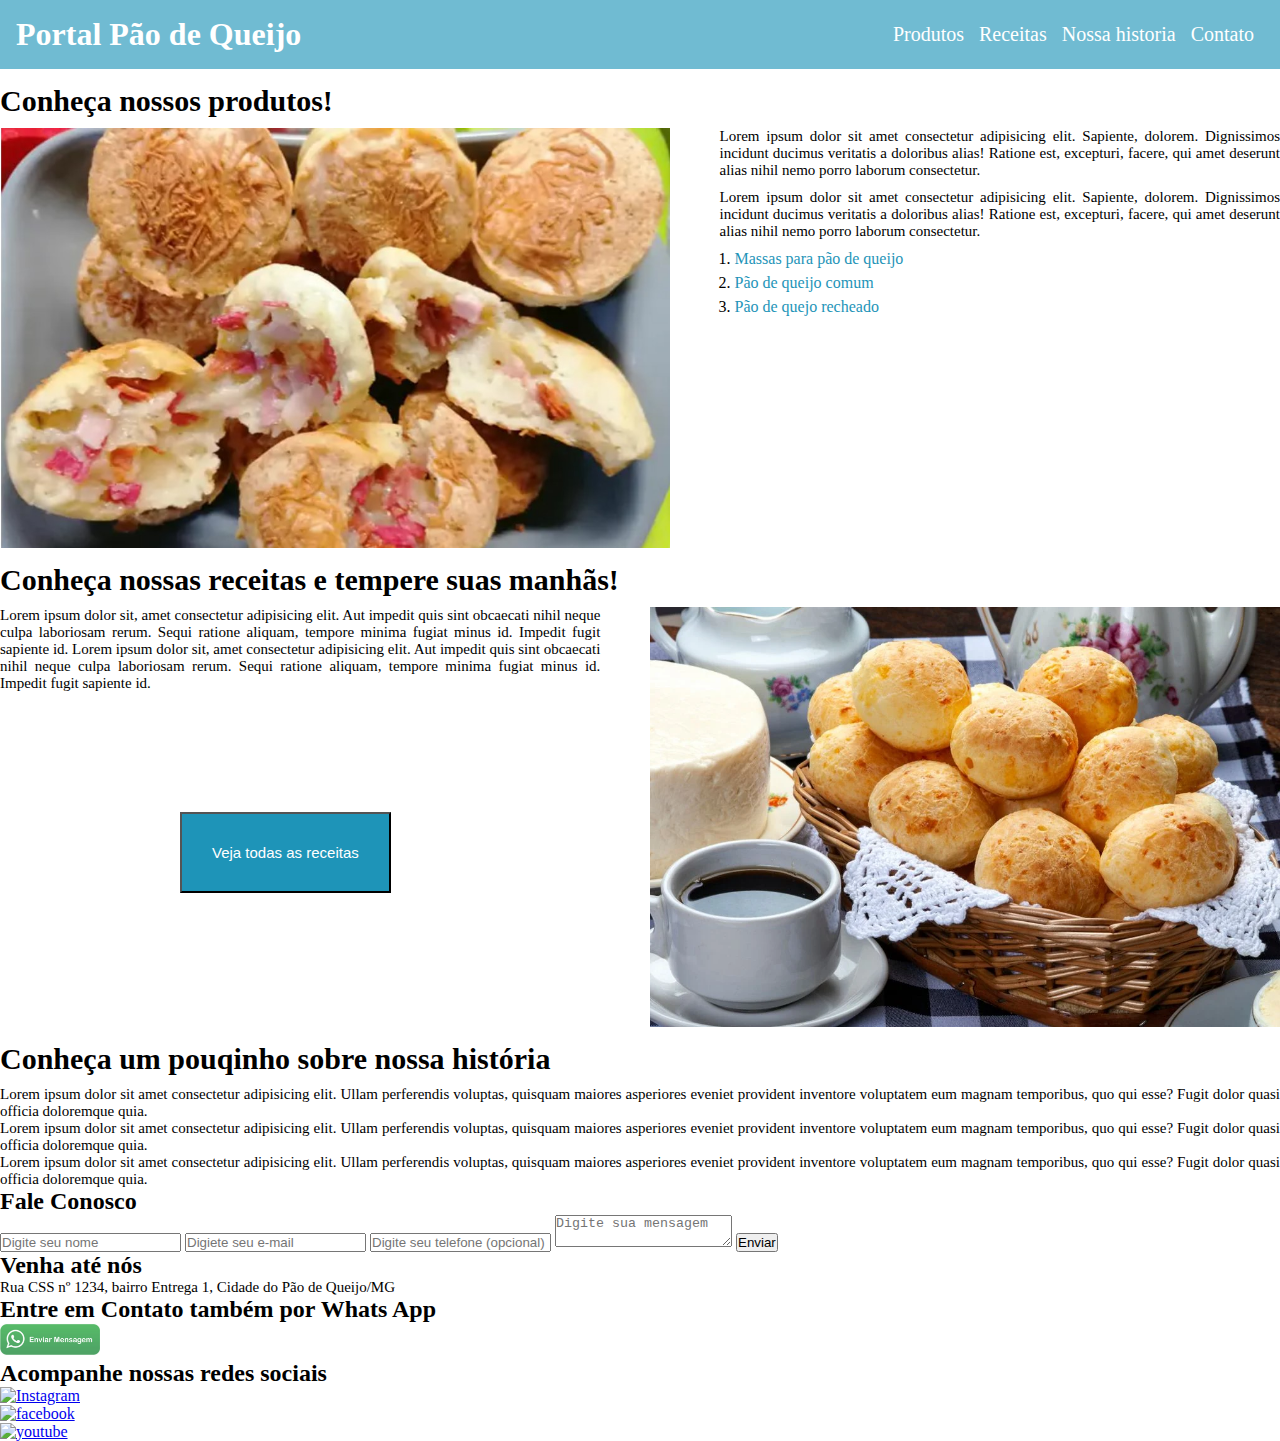
==== index.html @ 17af77b3 "primeiro comit" ====
<!DOCTYPE html>
<html lang="pt-br">
<head>
    <meta charset="UTF-8">
    <meta name="viewport" content="width=device-width, initial-scale=1.0">
    <title>Portal Pão de Queijo</title>
    <link rel="stylesheet" href="main.css">
</head>

<body>
    <header>
        <div class="container">
            <h1>Portal Pão de Queijo</h1>
            <div>
                <ul>
                    <li>
                        <a href="#" > Produtos </a>
                    </li>
                    <li>
                        <a href="#" > Receitas </a>
                    </li>
                    <li>
                        <a href="#" > Nossa historia </a>
                    </li>
                    <li>
                        <a href="#" > Contato </a>
                    </li>
                </ul>
            </div>
        </div>
    </header>

    <section id="products">
        <div class="container">
            <h2> Conheça nossos produtos! </h2>
            <div class="products_list">
                <img src="./Imagens/Captura de tela 2023-12-11 081720.jpg" alt="Pão de queijo recheado">
                <div>
                    <p>
                        Lorem ipsum dolor sit amet consectetur adipisicing elit. Sapiente, dolorem. Dignissimos incidunt ducimus veritatis a doloribus alias! Ratione est, excepturi, facere, qui amet deserunt alias nihil nemo porro laborum consectetur.
                    </p>
                    <p>
                        Lorem ipsum dolor sit amet consectetur adipisicing elit. Sapiente, dolorem. Dignissimos incidunt ducimus veritatis a doloribus alias! Ratione est, excepturi, facere, qui amet deserunt alias nihil nemo porro laborum consectetur.
                    </p>
                    <ol>
                        <li>
                            <a href="#" title="saiba mais"> Massas para pão de queijo</a> 
                        </li>
                        <li>
                            <a href="#" title="saiba mais"> Pão de queijo comum</a> 
                        </li>
                        <li>
                            <a href="#" title="saiba mais"> Pão de quejo recheado</a> 
                        </li>
                    </ol>
                </div>
            </div>
        </div>
    </section>

    <section id="recipes">
        <div class="container">
            <h2> Conheça nossas receitas e tempere suas manhãs!</h2>
            <div class="recipe_frame">
                <div class="p-button">
                    <p>
                    Lorem ipsum dolor sit, amet consectetur adipisicing elit. Aut impedit quis sint obcaecati nihil neque culpa laboriosam rerum. Sequi ratione aliquam, tempore minima fugiat minus id. Impedit fugit sapiente id. Lorem ipsum dolor sit, amet consectetur adipisicing elit. Aut impedit quis sint obcaecati nihil neque culpa laboriosam rerum. Sequi ratione aliquam, tempore minima fugiat minus id. Impedit fugit sapiente id.
                    </p>
                    <Button> Veja todas as receitas </Button>
                </div>
                <img src="/Imagens/Imagem 2.webp" title="Pão de queijo Comum" alt="Pão de queijo com café">
            </div>

        </div>
    </section>
    
    <section id="our_history">
        <div class="container">
            <h2> Conheça um pouqinho sobre nossa história</h2>
            <p>
                Lorem ipsum dolor sit amet consectetur adipisicing elit. Ullam perferendis voluptas, quisquam maiores asperiores eveniet provident inventore voluptatem eum magnam temporibus, quo qui esse? Fugit dolor quasi officia doloremque quia.
            </p>
            <p>
                Lorem ipsum dolor sit amet consectetur adipisicing elit. Ullam perferendis voluptas, quisquam maiores asperiores eveniet provident inventore voluptatem eum magnam temporibus, quo qui esse? Fugit dolor quasi officia doloremque quia.
            </p>
            <p>
                Lorem ipsum dolor sit amet consectetur adipisicing elit. Ullam perferendis voluptas, quisquam maiores asperiores eveniet provident inventore voluptatem eum magnam temporibus, quo qui esse? Fugit dolor quasi officia doloremque quia.
            </p>
        </div>
    </section>

    <section id="contact">
        <div class="container">
            <Div class="contact_information">
                <div>
                    <h2> Fale Conosco </h2>
                    <form>
                        <input type="text" placeholder="Digite seu nome" required>
                        <input type="email" placeholder="Digiete seu e-mail" required>
                        <input type="tel"   placeholder="Digite seu telefone (opcional)">
                        <textarea placeholder="Digite sua mensagem" required></textarea>
                        <button type="submit"> Enviar </button>
                    </form>
                </div>
                <div class="adress">
                    <h2> Venha até nós </h2>
                    <p> Rua CSS nº 1234, bairro Entrega 1, Cidade do Pão de Queijo/MG  </p>
                    <h2> Entre em Contato também por Whats App </h2>
                    <a href="#" title="Nos chame no Whats app"> <img src="./Imagens/botao wpp.jpg" class="whatsapp_button"></a>
                </div>
                <div>
                    <h2> Acompanhe nossas redes sociais </h2>
                    <ul class="social_links">
                        <li>
                            <a href="#" title="Siga-nos no Instagram"><img src="./imagens/instagram.png" alt="Instagram"/></a>
                        </li>
                        <li>
                            <a href="#" title="Siga-nos no facebook"><img src="./imagens/facebook.png" alt="facebook" /></a>
                        </li>
                        <li>
                            <a href="#" title="Visite nosso canal no youtube"><img src="./imagens/youtube.png" alt="youtube"/></a>
                        </li>
                    </ul>
                </div>
            </Div>
        </div>
    </section>
</body>
</html>
---- main.css ----
*{
    padding: 0;
    margin: 0;
    box-sizing: border-box;
}

header {
    background-color: rgba(30, 148, 184, 0.637) ;
    color: white; 
    padding: 16px;
}

header a {
    color: white;
    text-decoration: none;
    font-size: 20px;
}

header .container{
    display: flex;
    align-items: center;
    justify-content: space-between;
}

header li {
    display: inline;
    margin-right: 10px;
}

.container {
    max-width: 1280px;
    width: 100%;
    margin: 0 auto;
}

.products_list {
    display: flex;
    align-items: flex-start;
    justify-content: space-between;
}

#products h2,
#recipes h2,
#our_history h2{
    font-size: 30px;
    margin-top: 15px;
    margin-bottom: 10px;
}

#products img,
#recipes img{
    height: 420px;
    margin-right: 50px;
}

#products p{
    margin-bottom: 10px;
}

#products li{
    margin-left: 15px;
    margin-bottom: 6px;
}

#products a { 
    text-decoration: none;
    color: rgba(30, 148, 184, 1) ;
}

#products a:hover{
    text-decoration: underline;
}

#recipes .recipe_frame {
    display: flex;
    align-items: flex-start;
    justify-content: space-between;
}


#recipes button {
    margin: 120px 0 0 180px;
    padding: 30px;
    background-color: rgba(30, 148, 184, 1) ;
    color: white;
    font-size: 15px;
}

#recipes button:hover {
    background-color: rgba(30, 148, 184, 0.5);
}

#recipes img {
    margin: auto 0 auto 50px; 
}

.adress img {
    width: 100px;
}

.social_links img{
    height: 24px;
    margin-right: 6px;
}

p {
    font-size: 15px;
    text-align: justify;
}
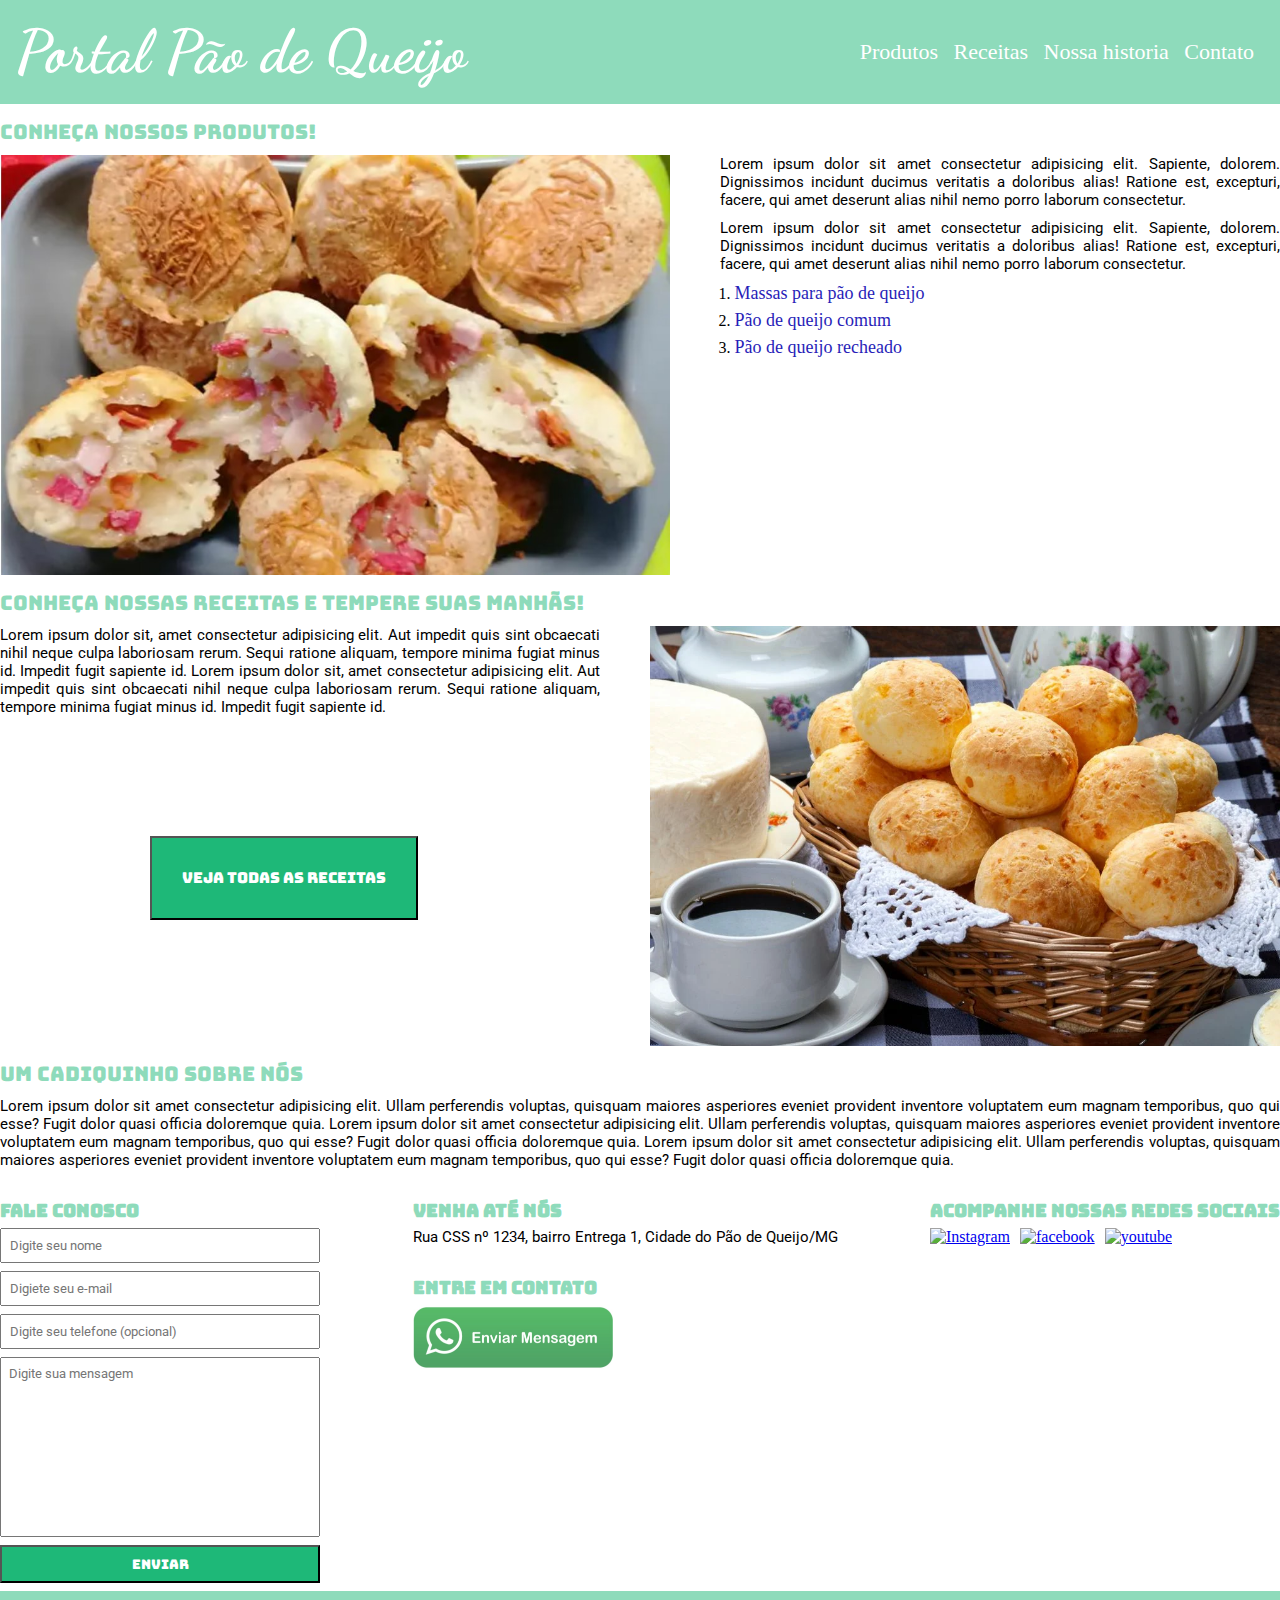
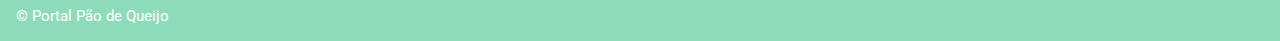
==== commit 96aaf603: "projeto finalizado" ====
--- a/index.html
+++ b/index.html
@@ -5,6 +5,10 @@
     <meta name="viewport" content="width=device-width, initial-scale=1.0">
     <title>Portal Pão de Queijo</title>
     <link rel="stylesheet" href="main.css">
+    <link rel="preconnect" href="https://fonts.googleapis.com">
+    <link rel="preconnect" href="https://fonts.gstatic.com" crossorigin>
+    <link href="https://fonts.googleapis.com/css2?family=Bungee&family=Dancing+Script&family=Roboto&family=Whisper&display=swap" rel="stylesheet">
+
 </head>
 
 <body>
@@ -14,16 +18,16 @@
             <div>
                 <ul>
                     <li>
-                        <a href="#" > Produtos </a>
+                        <a href="#products" > Produtos </a>
                     </li>
                     <li>
-                        <a href="#" > Receitas </a>
+                        <a href="#recipes" > Receitas </a>
                     </li>
                     <li>
-                        <a href="#" > Nossa historia </a>
+                        <a href="#our_history" > Nossa historia </a>
                     </li>
                     <li>
-                        <a href="#" > Contato </a>
+                        <a href="#contact" > Contato </a>
                     </li>
                 </ul>
             </div>
@@ -50,7 +54,7 @@
                             <a href="#" title="saiba mais"> Pão de queijo comum</a> 
                         </li>
                         <li>
-                            <a href="#" title="saiba mais"> Pão de quejo recheado</a> 
+                            <a href="#" title="saiba mais"> Pão de queijo recheado</a> 
                         </li>
                     </ol>
                 </div>
@@ -76,14 +80,9 @@
     
     <section id="our_history">
         <div class="container">
-            <h2> Conheça um pouqinho sobre nossa história</h2>
+            <h2> Um cadiquinho sobre nós </h2>
             <p>
-                Lorem ipsum dolor sit amet consectetur adipisicing elit. Ullam perferendis voluptas, quisquam maiores asperiores eveniet provident inventore voluptatem eum magnam temporibus, quo qui esse? Fugit dolor quasi officia doloremque quia.
-            </p>
-            <p>
-                Lorem ipsum dolor sit amet consectetur adipisicing elit. Ullam perferendis voluptas, quisquam maiores asperiores eveniet provident inventore voluptatem eum magnam temporibus, quo qui esse? Fugit dolor quasi officia doloremque quia.
-            </p>
-            <p>
+                Lorem ipsum dolor sit amet consectetur adipisicing elit. Ullam perferendis voluptas, quisquam maiores asperiores eveniet provident inventore voluptatem eum magnam temporibus, quo qui esse? Fugit dolor quasi officia doloremque quia.                Lorem ipsum dolor sit amet consectetur adipisicing elit. Ullam perferendis voluptas, quisquam maiores asperiores eveniet provident inventore voluptatem eum magnam temporibus, quo qui esse? Fugit dolor quasi officia doloremque quia.
                 Lorem ipsum dolor sit amet consectetur adipisicing elit. Ullam perferendis voluptas, quisquam maiores asperiores eveniet provident inventore voluptatem eum magnam temporibus, quo qui esse? Fugit dolor quasi officia doloremque quia.
             </p>
         </div>
@@ -91,9 +90,9 @@
 
     <section id="contact">
         <div class="container">
-            <Div class="contact_information">
+            <div class="contact_information">
                 <div>
-                    <h2> Fale Conosco </h2>
+                    <h3> Fale Conosco </h3>
                     <form>
                         <input type="text" placeholder="Digite seu nome" required>
                         <input type="email" placeholder="Digiete seu e-mail" required>
@@ -103,13 +102,13 @@
                     </form>
                 </div>
                 <div class="adress">
-                    <h2> Venha até nós </h2>
+                    <h3> Venha até nós </h3>
                     <p> Rua CSS nº 1234, bairro Entrega 1, Cidade do Pão de Queijo/MG  </p>
-                    <h2> Entre em Contato também por Whats App </h2>
+                    <h3> Entre em Contato  </h3>
                     <a href="#" title="Nos chame no Whats app"> <img src="./Imagens/botao wpp.jpg" class="whatsapp_button"></a>
                 </div>
                 <div>
-                    <h2> Acompanhe nossas redes sociais </h2>
+                    <h3> Acompanhe nossas redes sociais </h3>
                     <ul class="social_links">
                         <li>
                             <a href="#" title="Siga-nos no Instagram"><img src="./imagens/instagram.png" alt="Instagram"/></a>
@@ -122,8 +121,13 @@
                         </li>
                     </ul>
                 </div>
-            </Div>
+            </div>
         </div>
     </section>
+    <footer>
+        <div class="container">
+            <p>&copy; Portal Pão de Queijo </p>
+        </div>
+    </footer>
 </body>
 </html>--- a/main.css
+++ b/main.css
@@ -4,16 +4,29 @@
     box-sizing: border-box;
 }
 
-header {
-    background-color: rgba(30, 148, 184, 0.637) ;
+header,
+footer {
+    background-color: rgba(30, 184, 120, 0.5) ;
     color: white; 
     padding: 16px;
+}
+
+header h1{
+    /*font-family: 'Whisper', cursive;
+    font-weight: bolder;*/
+    font-family: 'Dancing Script', cursive;
+    font-weight: bold;
+    font-size: 60px;
 }
 
 header a {
     color: white;
     text-decoration: none;
-    font-size: 20px;
+    font-size: 22px;
+}
+
+header a:hover{
+    font-weight: bolder;
 }
 
 header .container{
@@ -39,12 +52,13 @@
     justify-content: space-between;
 }
 
-#products h2,
-#recipes h2,
-#our_history h2{
-    font-size: 30px;
+h2{
+    font-size: 20px;
     margin-top: 15px;
     margin-bottom: 10px;
+    font-family: 'Bungee', sans-serif;
+    font-weight: lighter;
+    color: rgba(30, 184, 120, 0.5)  ;
 }
 
 #products img,
@@ -64,7 +78,8 @@
 
 #products a { 
     text-decoration: none;
-    color: rgba(30, 148, 184, 1) ;
+    color: rgb(40, 30, 184) ;
+    font-size: 18px;
 }
 
 #products a:hover{
@@ -79,23 +94,68 @@
 
 
 #recipes button {
-    margin: 120px 0 0 180px;
+    margin: 120px 0 0 150px;
     padding: 30px;
-    background-color: rgba(30, 148, 184, 1) ;
+    background-color: rgba(30, 184, 120, 1)  ;
     color: white;
     font-size: 15px;
+    cursor: pointer;
+    font-family: 'Bungee', sans-serif;
 }
 
 #recipes button:hover {
-    background-color: rgba(30, 148, 184, 0.5);
+    background-color: rgba(30, 184, 120, 0.5) ;
 }
 
 #recipes img {
     margin: auto 0 auto 50px; 
 }
 
+#contact .contact_information {
+    display: flex;
+    justify-content: space-between;
+}
+
+#contact h3{
+    font-size: 18px;
+    margin-top: 30px;
+    margin-bottom: 6px;
+    font-family: 'Bungee', sans-serif;
+    color: rgba(30, 184, 120, 0.5)  ;
+}
+
+form input,
+form textarea,
+form button{
+    display: block;
+    width: 320px;
+    margin-bottom: 8px;
+    padding: 8px;
+    font-family: 'Roboto', sans-serif;
+}
+
+form textarea{
+    resize: none;
+    height: 180px;
+}
+
+form button{
+    background-color: rgba(30, 184, 120, 1);
+    cursor: pointer;
+    color: white;
+    font-family: 'Bungee', sans-serif;
+}
+
+form button:hover{
+    background-color: rgba(30, 184, 120, 0.5) ;
+}
+
+input:focus, textarea:foucs{
+    outline-color: rgba(30, 184, 120, 1);
+}
+
 .adress img {
-    width: 100px;
+    width: 200px;
 }
 
 .social_links img{
@@ -103,7 +163,12 @@
     margin-right: 6px;
 }
 
+.social_links li{
+    display: inline;
+}
+
 p {
     font-size: 15px;
     text-align: justify;
+    font-family: 'Roboto', sans-serif;
 }
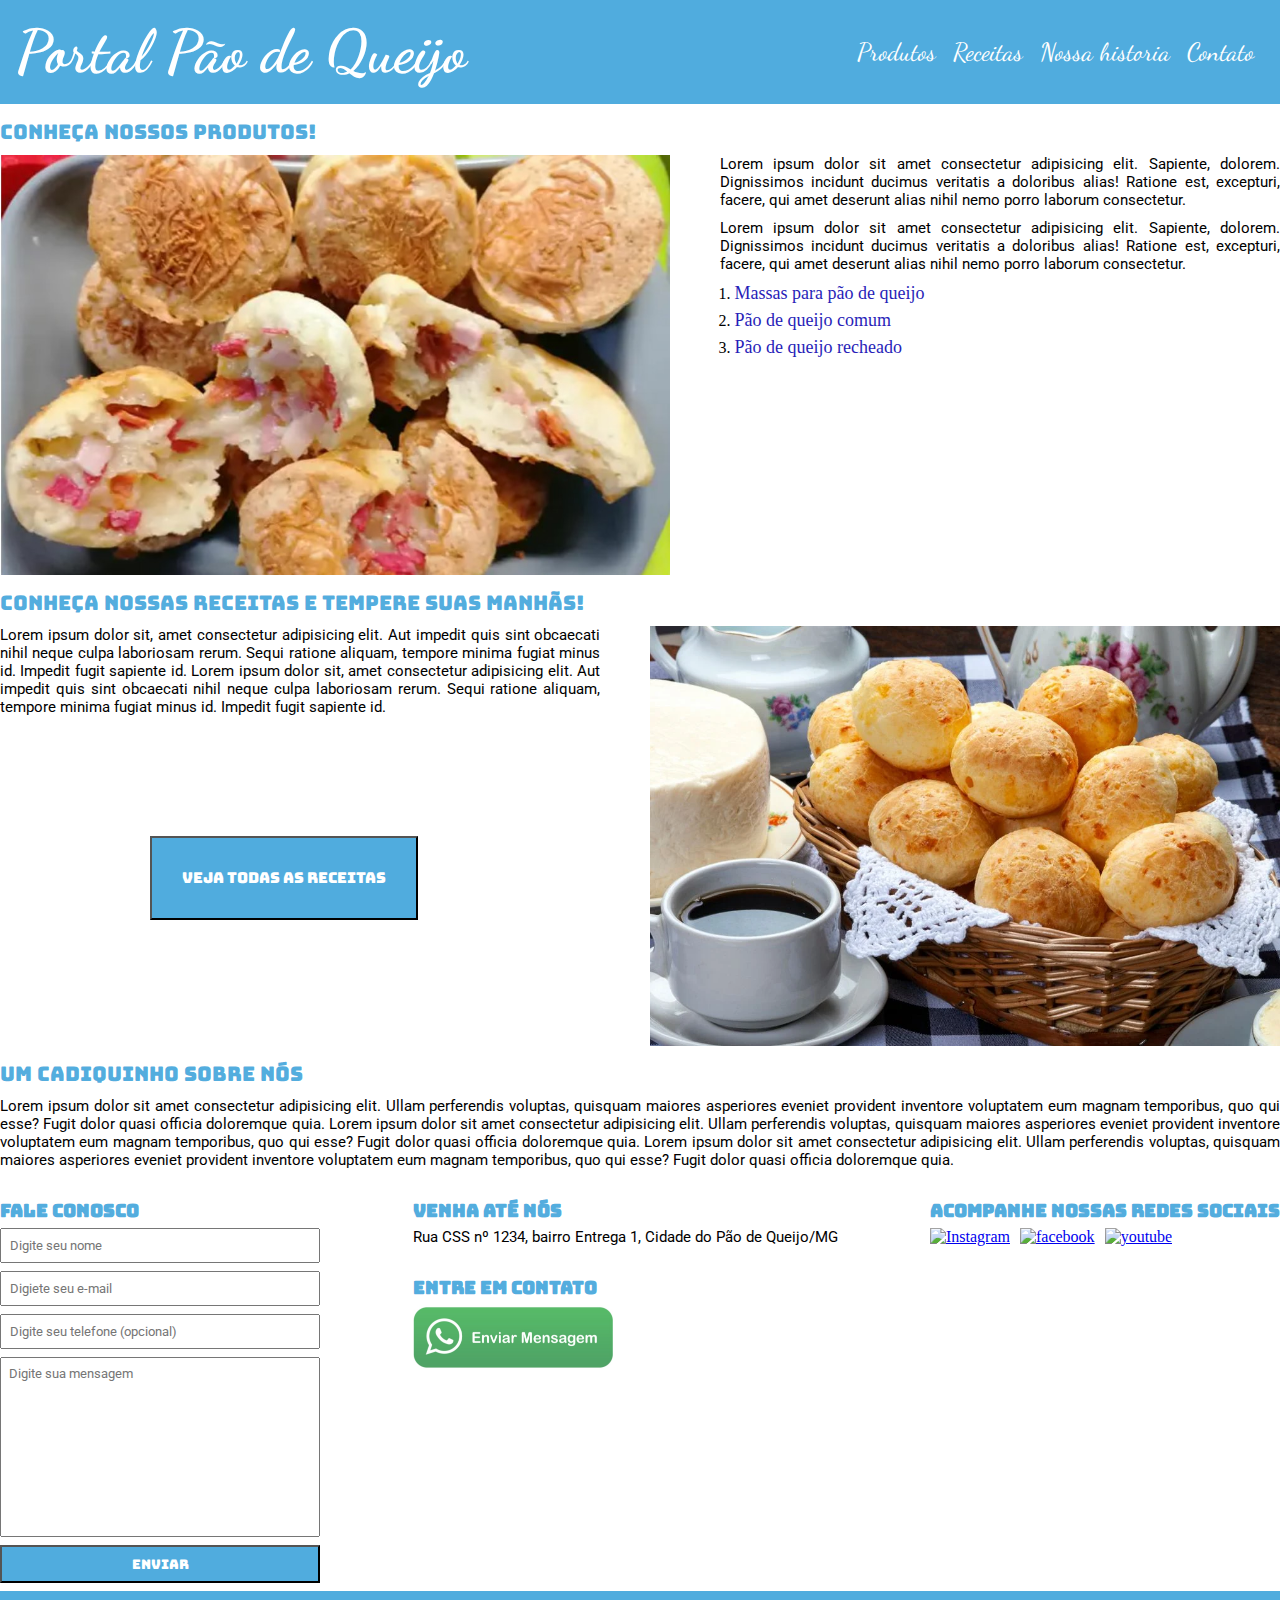
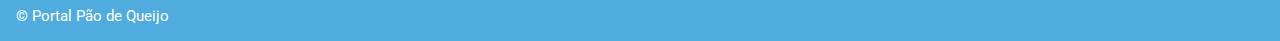
==== commit 561ba294: "ajustando as imagens 3" ====
--- a/index.html
+++ b/index.html
@@ -111,13 +111,13 @@
                     <h3> Acompanhe nossas redes sociais </h3>
                     <ul class="social_links">
                         <li>
-                            <a href="#" title="Siga-nos no Instagram"><img src="./imagens/instagram.png" alt="Instagram"/></a>
+                            <a href="#" title="Siga-nos no Instagram"><img src="./imagens/instagram2.png" alt="Instagram"/></a>
                         </li>
                         <li>
-                            <a href="#" title="Siga-nos no facebook"><img src="./imagens/facebook.png" alt="facebook" /></a>
+                            <a href="#" title="Siga-nos no facebook"><img src="./imagens/facebook2.png" alt="facebook" /></a>
                         </li>
                         <li>
-                            <a href="#" title="Visite nosso canal no youtube"><img src="./imagens/youtube.png" alt="youtube"/></a>
+                            <a href="#" title="Visite nosso canal no youtube"><img src="./imagens/youtube2.png" alt="youtube"/></a>
                         </li>
                     </ul>
                 </div>
--- a/main.css
+++ b/main.css
@@ -6,7 +6,7 @@
 
 header,
 footer {
-    background-color: rgba(30, 184, 120, 0.5) ;
+    background-color: rgba(5, 137, 208, 0.7) ;
     color: white; 
     padding: 16px;
 }
@@ -22,7 +22,9 @@
 header a {
     color: white;
     text-decoration: none;
-    font-size: 22px;
+    font-size: 25px;
+    font-family: 'Dancing Script', cursive;
+    font-weight: lighter;
 }
 
 header a:hover{
@@ -58,7 +60,7 @@
     margin-bottom: 10px;
     font-family: 'Bungee', sans-serif;
     font-weight: lighter;
-    color: rgba(30, 184, 120, 0.5)  ;
+    color: rgba(5, 137, 208, 0.7)  ;
 }
 
 #products img,
@@ -96,7 +98,7 @@
 #recipes button {
     margin: 120px 0 0 150px;
     padding: 30px;
-    background-color: rgba(30, 184, 120, 1)  ;
+    background-color:rgba(5, 137, 208, 0.7)  ;
     color: white;
     font-size: 15px;
     cursor: pointer;
@@ -104,7 +106,7 @@
 }
 
 #recipes button:hover {
-    background-color: rgba(30, 184, 120, 0.5) ;
+    background-color: rgba(5, 137, 208, 0.5) ;
 }
 
 #recipes img {
@@ -121,7 +123,7 @@
     margin-top: 30px;
     margin-bottom: 6px;
     font-family: 'Bungee', sans-serif;
-    color: rgba(30, 184, 120, 0.5)  ;
+    color: rgba(5, 137, 208, 0.7)  ;
 }
 
 form input,
@@ -140,18 +142,18 @@
 }
 
 form button{
-    background-color: rgba(30, 184, 120, 1);
+    background-color: rgba(5, 137, 208, 0.7);
     cursor: pointer;
     color: white;
     font-family: 'Bungee', sans-serif;
 }
 
 form button:hover{
-    background-color: rgba(30, 184, 120, 0.5) ;
+    background-color: rgba(5, 137, 208, 0.5) ;
 }
 
 input:focus, textarea:foucs{
-    outline-color: rgba(30, 184, 120, 1);
+    outline-color: rgba(5, 137, 208, 0.7);
 }
 
 .adress img {
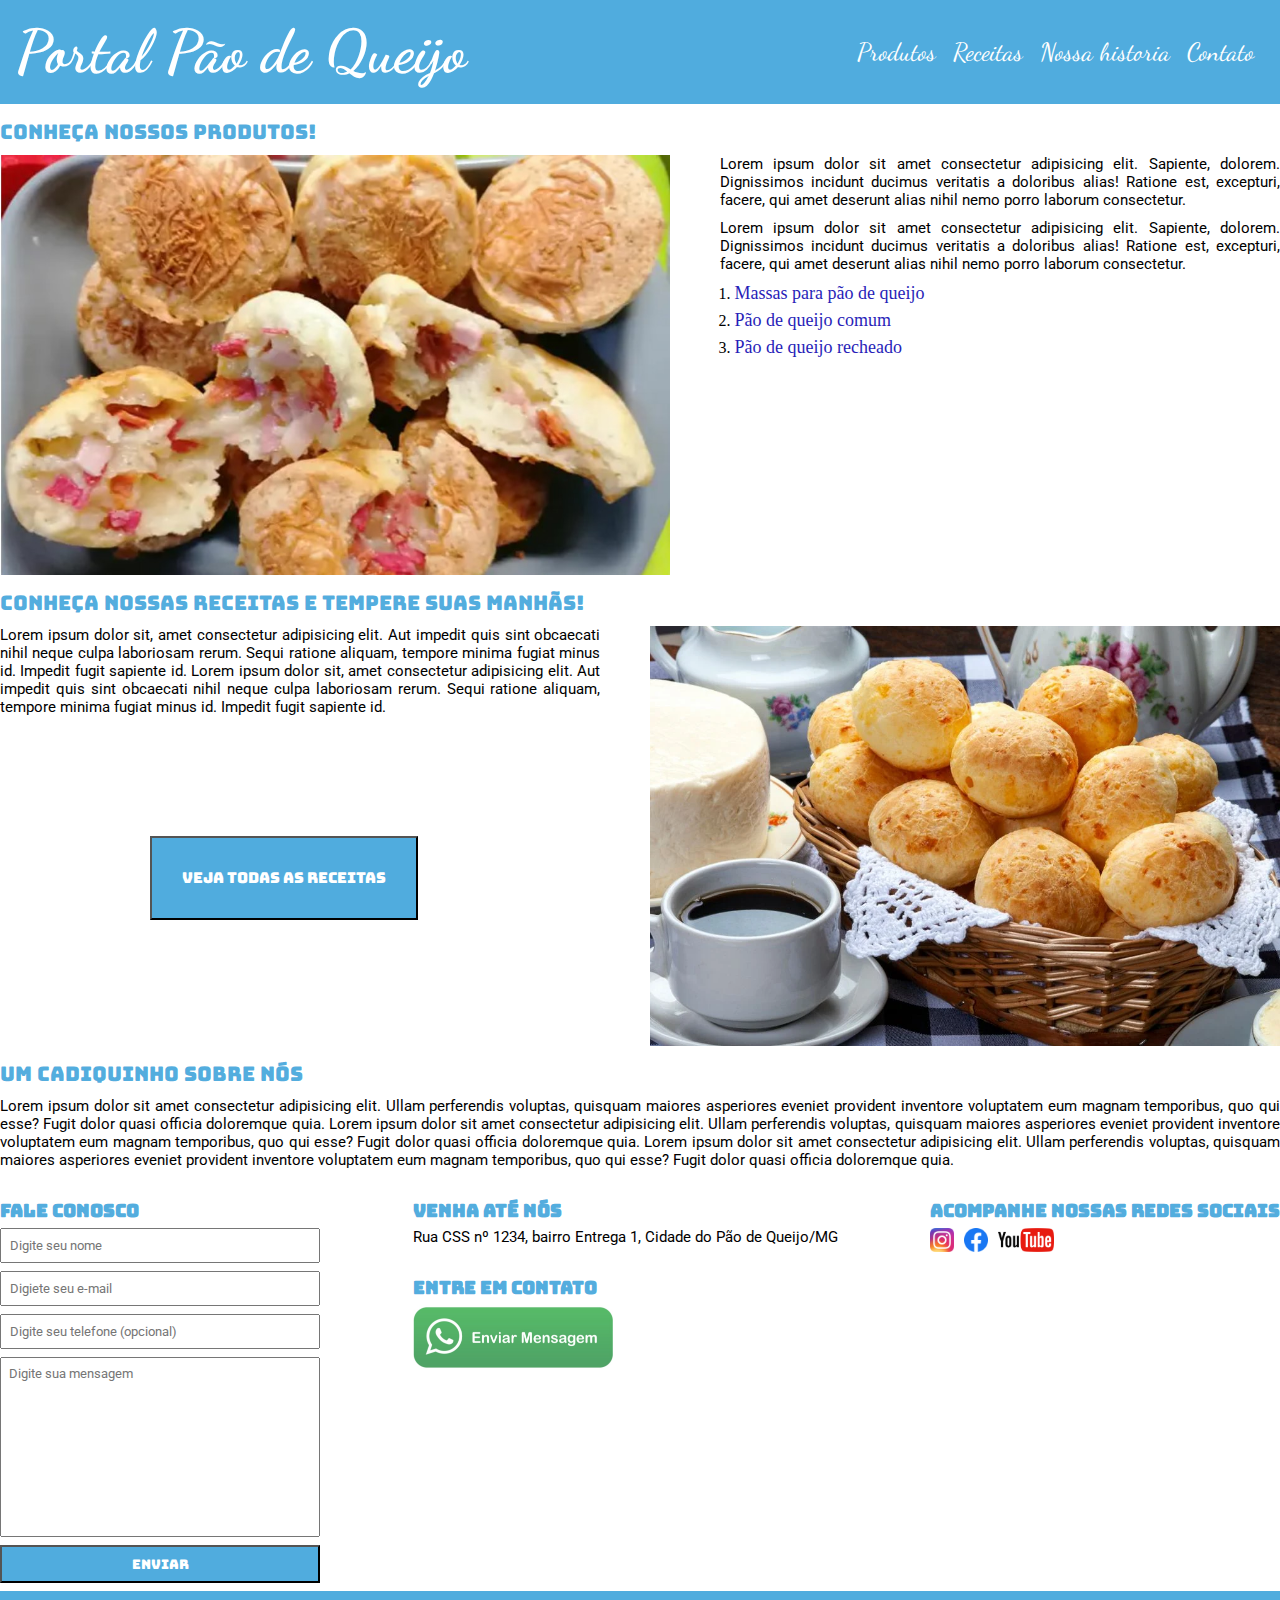
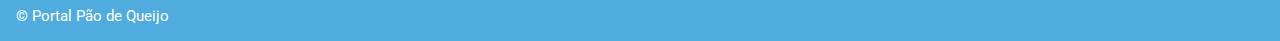
==== commit cabd6b04: "ajustando imagens 4" ====
--- a/index.html
+++ b/index.html
@@ -111,13 +111,13 @@
                     <h3> Acompanhe nossas redes sociais </h3>
                     <ul class="social_links">
                         <li>
-                            <a href="#" title="Siga-nos no Instagram"><img src="./imagens/instagram2.png" alt="Instagram"/></a>
+                            <a href="#" title="Siga-nos no Instagram"><img src="./Imagens/instagram2.jpeg.png" alt="Instagram"/></a>
                         </li>
                         <li>
-                            <a href="#" title="Siga-nos no facebook"><img src="./imagens/facebook2.png" alt="facebook" /></a>
+                            <a href="#" title="Siga-nos no facebook"><img src="./Imagens/facebook2.jpeg.png" alt="facebook" /></a>
                         </li>
                         <li>
-                            <a href="#" title="Visite nosso canal no youtube"><img src="./imagens/youtube2.png" alt="youtube"/></a>
+                            <a href="#" title="Visite nosso canal no youtube"><img src="./Imagens/youtube2.jpeg.png" alt="youtube"/></a>
                         </li>
                     </ul>
                 </div>
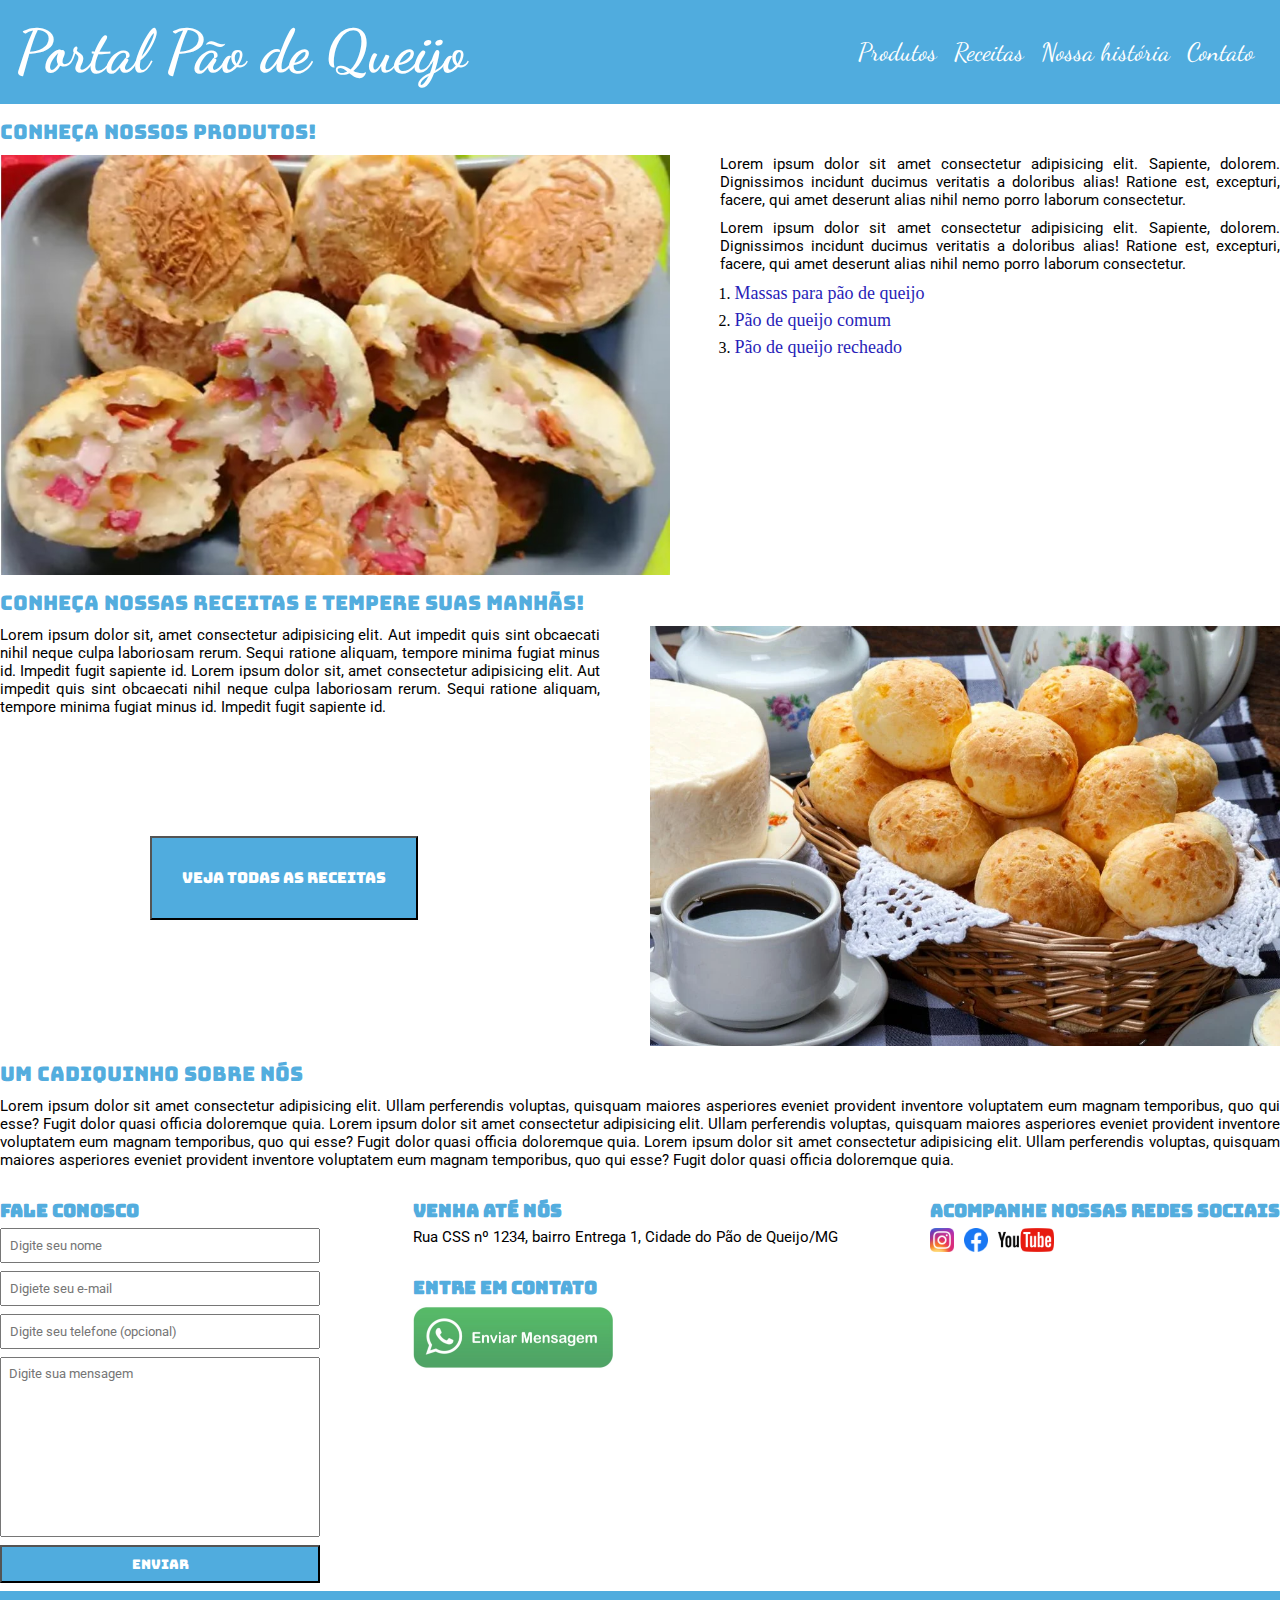
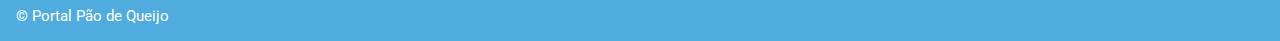
==== commit 98ec8343: "ajustando 6" ====
--- a/index.html
+++ b/index.html
@@ -24,7 +24,7 @@
                         <a href="#recipes" > Receitas </a>
                     </li>
                     <li>
-                        <a href="#our_history" > Nossa historia </a>
+                        <a href="#our_history" > Nossa história </a>
                     </li>
                     <li>
                         <a href="#contact" > Contato </a>
@@ -72,7 +72,7 @@
                     </p>
                     <Button> Veja todas as receitas </Button>
                 </div>
-                <img src="/Imagens/Imagem 2.webp" title="Pão de queijo Comum" alt="Pão de queijo com café">
+                <img src="/Imagens/Imagem 2.jpeg.webp" title="Pão de queijo Comum" alt="Pão de queijo com café">
             </div>
 
         </div>
